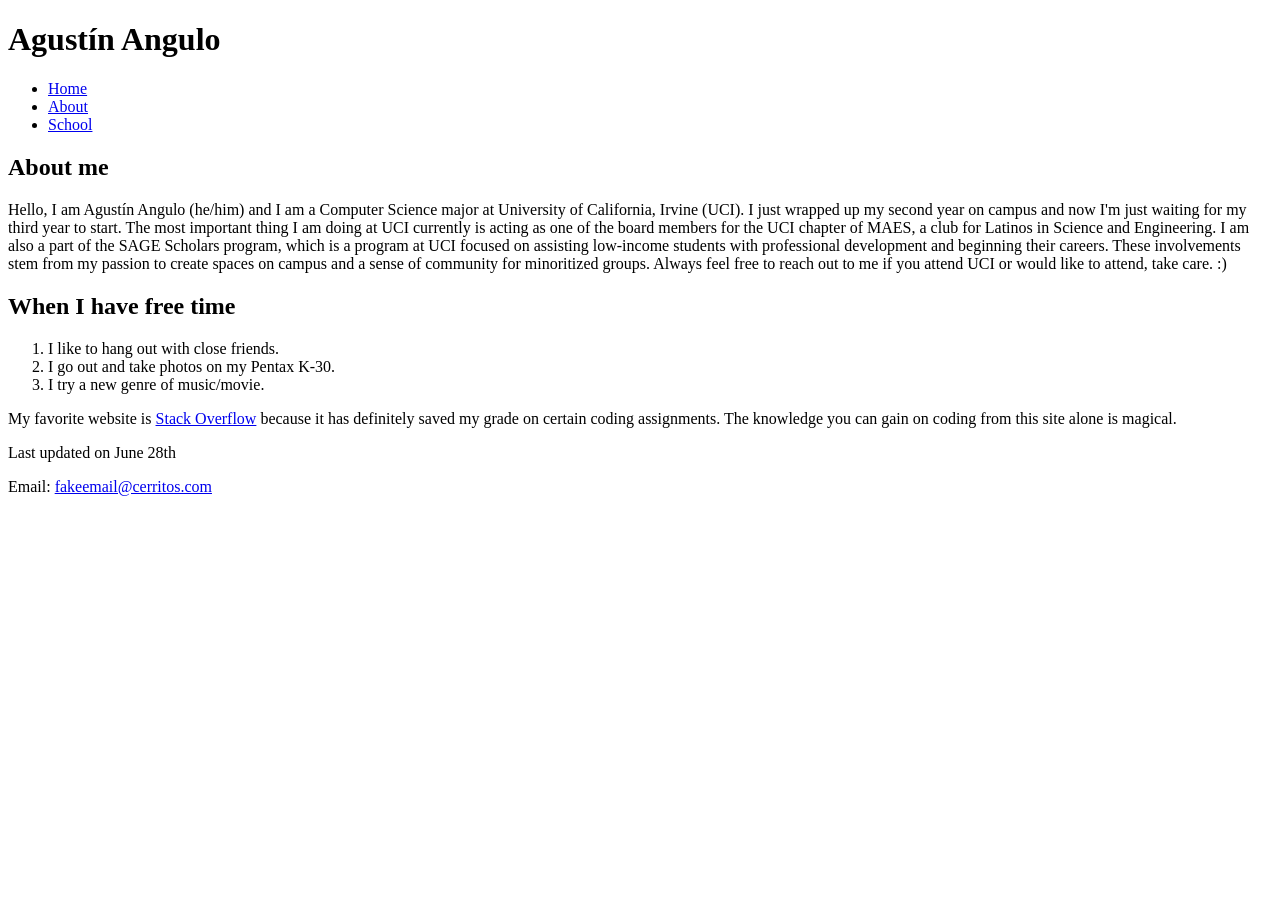
==== index.html @ 15104cb7 "Project 1-2: Home and About pages" ====
<!DOCTYPE html>
<html lang="en">

<head>
    <!-- The following HTML file is for Project 1-1 for CIS 162. -->
    <title>Agustín A. - Home</title>
    <meta charset="utf-8" />  <!-- Basic metadata -->
    <meta name="viewport" content="width=device-width, initial-scale=1" />
</head>

<body>
    
    <header> <h1>Agustín Angulo</h1> </header>  <!-- Title of page -->
    
    <nav>  <!-- Nav List -->
    <ul>
        <li> <a href="index.html"> Home </a> </li>
        <li> <a href="about.html"> About </a> </li>
        <li> <a href="#"> School </a> </li>  
    </ul>
    </nav>

    <article>
     
        <h2> About me </h2>
        <p> <!-- Paragraph about myself -->
            Hello, I am Agustín Angulo (he/him) and I am a Computer Science major at University of California, Irvine 
            (UCI). I just wrapped up my second year on campus and now I'm just waiting for my third year to start. The 
            most important thing I am doing at UCI currently is acting as one of the board members for the UCI chapter 
            of MAES, a club for Latinos in Science and Engineering. I am also a part of the SAGE Scholars program, which 
            is a program at UCI focused on assisting low-income students with professional development and beginning 
            their careers. These involvements stem from my passion to create spaces on campus and a sense of community 
            for minoritized groups. Always feel free to reach out to me if you attend UCI or would like to attend, 
            take care. :)
        </p>

        <h2> When I have free time </h2>  <!-- 3 Things I like to do in my free time -->
        <ol>
            <li> I like to hang out with close friends. </li>
            <li> I go out and take photos on my Pentax K-30. </li>
            <li> I try a new genre of music/movie. </li>
        </ol>

        <p>  <!-- Favorite website -->
            My favorite website is <a href="https://stackoverflow.com/">Stack Overflow</a> because it has definitely 
            saved my grade on certain coding assignments. The knowledge you can gain on coding from this site alone is 
            magical.
        </p>

    </article>

    <footer>
        <p> Last updated on <time datetime="2022-06-28"> June 28th </time> </p>  <!-- Last update footnote -->
        <p> Email: <a href="mailto:fakeemail@cerritos.com">fakeemail@cerritos.com</a></p>  <!-- Link to e-mail -->
    </footer>

</body>

</html>
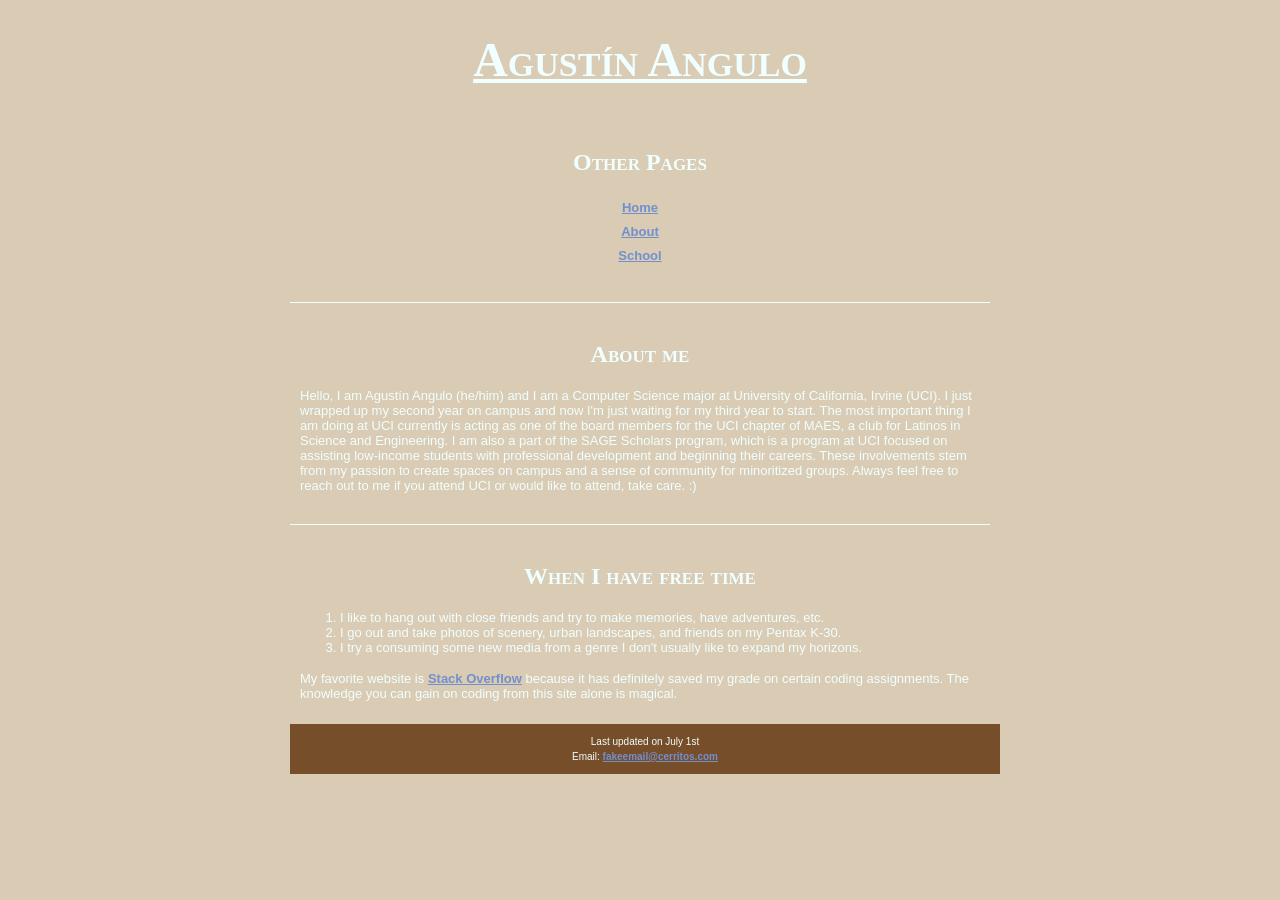
==== commit f1c95898: "Project 1-3: Stylesheet Added + Edits" ====
--- a/index.html
+++ b/index.html
@@ -6,12 +6,15 @@
     <title>Agustín A. - Home</title>
     <meta charset="utf-8" />  <!-- Basic metadata -->
     <meta name="viewport" content="width=device-width, initial-scale=1" />
+    <link href="style.css" rel="stylesheet">
 </head>
 
 <body>
     
-    <header> <h1>Agustín Angulo</h1> </header>  <!-- Title of page -->
+    <header> <h1><u>Agustín Angulo</u></h1> </header>  <!-- Title of page -->
     
+    <section>
+    <h2> Other Pages </h2>
     <nav>  <!-- Nav List -->
     <ul>
         <li> <a href="index.html"> Home </a> </li>
@@ -19,8 +22,11 @@
         <li> <a href="#"> School </a> </li>  
     </ul>
     </nav>
+    </section>    
 
-    <article>
+    <hr>
+
+    <section>
      
         <h2> About me </h2>
         <p> <!-- Paragraph about myself -->
@@ -33,12 +39,16 @@
             for minoritized groups. Always feel free to reach out to me if you attend UCI or would like to attend, 
             take care. :)
         </p>
+    </section>
+    
+    <hr>
 
+    <section>
         <h2> When I have free time </h2>  <!-- 3 Things I like to do in my free time -->
         <ol>
-            <li> I like to hang out with close friends. </li>
-            <li> I go out and take photos on my Pentax K-30. </li>
-            <li> I try a new genre of music/movie. </li>
+            <li> I like to hang out with close friends and try to make memories, have adventures, etc. </li>
+            <li> I go out and take photos of scenery, urban landscapes, and friends on my Pentax K-30. </li>
+            <li> I try a consuming some new media from a genre I don't usually like to expand my horizons. </li>
         </ol>
 
         <p>  <!-- Favorite website -->
@@ -47,10 +57,10 @@
             magical.
         </p>
 
-    </article>
+    </section>
 
     <footer>
-        <p> Last updated on <time datetime="2022-06-28"> June 28th </time> </p>  <!-- Last update footnote -->
+        <p> Last updated on <time datetime="2022-07-01"> July 1st </time> </p>  <!-- Last update footnote -->
         <p> Email: <a href="mailto:fakeemail@cerritos.com">fakeemail@cerritos.com</a></p>  <!-- Link to e-mail -->
     </footer>
 
--- a/style.css
+++ b/style.css
@@ -0,0 +1,93 @@
+@charset "utf-8";
+/*
+    Styling Sheet for Project 1-3
+*/
+
+/* Body */
+
+html {
+    background-color: #DACBB4;
+    color: azure;
+}
+
+body {
+    margin: auto;
+    width: 700px;
+}
+
+/* Header + h1, h2 */
+
+header {
+    text-align: center;
+    font-size: x-large;
+}
+
+h1, h2 {
+    font-family: 'Times New Roman', Times, serif;  /* Stylize the headings w/ serif to stand out */
+    font-variant: small-caps;
+    text-align: center;
+}
+
+/* Nav list */
+
+nav > ul {
+    padding-left: 0px;
+    line-height: 1.5em;
+    list-style: none;
+    text-align: center;    
+}
+
+a {
+    font-weight: bold;
+}
+
+
+a:link {  /* The following controls the color of links */
+    color : #728FCE
+}
+
+a:visited {
+    color: #4369A2;
+}
+
+a:hover {
+    color: #4369A2;
+}
+
+a:active {
+    color: brown;
+}
+
+/* Section */
+
+section {
+    padding: 10px;  /* Add space to sections to make them stand out more */
+}
+
+section p, li{  /* sans-serif font for normal body */
+    font-family: Verdana, Geneva, Tahoma, sans-serif;
+    font-size: small;
+}
+
+hr {  /* Horizontal lines to separate sections */
+    border-top: 1px solid azure;
+    border-left: 0px;
+    border-right: 0px;
+    border-bottom: 0px;
+}
+
+
+/* Footer */
+
+footer {
+    color: azure;
+    background-color: #774e2a;
+    line-height: 0.5em;
+    
+    width: 700px;
+    text-align: center;
+    padding: 5px;
+
+    font-family: Verdana, Geneva, Tahoma, sans-serif;
+    font-size: x-small;
+}
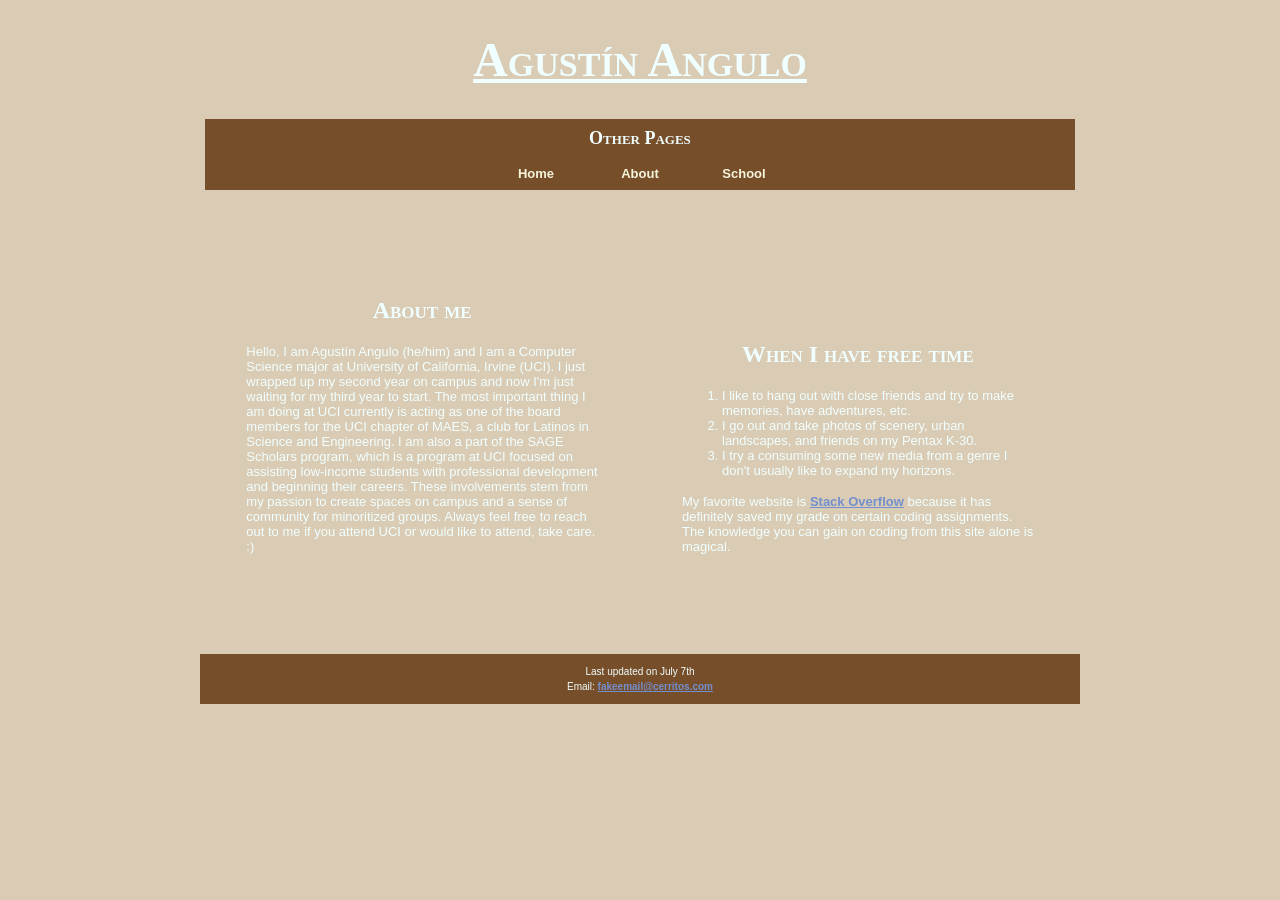
==== commit df27cf0e: "Project 1-4: School added + Restructured Home/About" ====
--- a/index.html
+++ b/index.html
@@ -13,54 +13,53 @@
     
     <header> <h1><u>Agustín Angulo</u></h1> </header>  <!-- Title of page -->
     
-    <section>
-    <h2> Other Pages </h2>
-    <nav>  <!-- Nav List -->
-    <ul>
-        <li> <a href="index.html"> Home </a> </li>
-        <li> <a href="about.html"> About </a> </li>
-        <li> <a href="#"> School </a> </li>  
-    </ul>
-    </nav>
+    <section id="otherPages">
+        <h2> Other Pages </h2>
+        <nav>  <!-- Nav List -->
+        <ul>
+            <li> <a href="index.html"> Home </a> </li>
+            <li> <a href="about.html"> About </a> </li>
+            <li> <a href="school.html"> School </a> </li>  
+        </ul>
+        </nav>
     </section>    
 
-    <hr>
+    <div id="columnWrapper">
+        <section id="leftCol">
+        
+            <h2> About me </h2>
+            <p> <!-- Paragraph about myself -->
+                Hello, I am Agustín Angulo (he/him) and I am a Computer Science major at University of California, Irvine 
+                (UCI). I just wrapped up my second year on campus and now I'm just waiting for my third year to start. The 
+                most important thing I am doing at UCI currently is acting as one of the board members for the UCI chapter 
+                of MAES, a club for Latinos in Science and Engineering. I am also a part of the SAGE Scholars program, which 
+                is a program at UCI focused on assisting low-income students with professional development and beginning 
+                their careers. These involvements stem from my passion to create spaces on campus and a sense of community 
+                for minoritized groups. Always feel free to reach out to me if you attend UCI or would like to attend, 
+                take care. :)
+            </p>
+        </section>
 
-    <section>
-     
-        <h2> About me </h2>
-        <p> <!-- Paragraph about myself -->
-            Hello, I am Agustín Angulo (he/him) and I am a Computer Science major at University of California, Irvine 
-            (UCI). I just wrapped up my second year on campus and now I'm just waiting for my third year to start. The 
-            most important thing I am doing at UCI currently is acting as one of the board members for the UCI chapter 
-            of MAES, a club for Latinos in Science and Engineering. I am also a part of the SAGE Scholars program, which 
-            is a program at UCI focused on assisting low-income students with professional development and beginning 
-            their careers. These involvements stem from my passion to create spaces on campus and a sense of community 
-            for minoritized groups. Always feel free to reach out to me if you attend UCI or would like to attend, 
-            take care. :)
-        </p>
-    </section>
-    
-    <hr>
+        <section id="rightCol">
+            <h2> When I have free time </h2>  <!-- 3 Things I like to do in my free time -->
+            <ol>
+                <li> I like to hang out with close friends and try to make memories, have adventures, etc. </li>
+                <li> I go out and take photos of scenery, urban landscapes, and friends on my Pentax K-30. </li>
+                <li> I try a consuming some new media from a genre I don't usually like to expand my horizons. </li>
+            </ol>
 
-    <section>
-        <h2> When I have free time </h2>  <!-- 3 Things I like to do in my free time -->
-        <ol>
-            <li> I like to hang out with close friends and try to make memories, have adventures, etc. </li>
-            <li> I go out and take photos of scenery, urban landscapes, and friends on my Pentax K-30. </li>
-            <li> I try a consuming some new media from a genre I don't usually like to expand my horizons. </li>
-        </ol>
+            <p>  <!-- Favorite website -->
+                My favorite website is <a href="https://stackoverflow.com/">Stack Overflow</a> because it has definitely 
+                saved my grade on certain coding assignments. The knowledge you can gain on coding from this site alone is 
+                magical.
+            </p>
 
-        <p>  <!-- Favorite website -->
-            My favorite website is <a href="https://stackoverflow.com/">Stack Overflow</a> because it has definitely 
-            saved my grade on certain coding assignments. The knowledge you can gain on coding from this site alone is 
-            magical.
-        </p>
-
-    </section>
+        </section>
+        
+    </div>
 
     <footer>
-        <p> Last updated on <time datetime="2022-07-01"> July 1st </time> </p>  <!-- Last update footnote -->
+        <p> Last updated on <time datetime="2022-07-07"> July 7th </time> </p>  <!-- Last update footnote -->
         <p> Email: <a href="mailto:fakeemail@cerritos.com">fakeemail@cerritos.com</a></p>  <!-- Link to e-mail -->
     </footer>
 
--- a/style.css
+++ b/style.css
@@ -10,9 +10,10 @@
     color: azure;
 }
 
-body {
-    margin: auto;
-    width: 700px;
+body {  /* Center all elements-- this does not center align text */
+    margin-left: auto;
+    margin-right: auto;
+    width: 85%;
 }
 
 /* Header + h1, h2 */
@@ -30,38 +31,94 @@
 
 /* Nav list */
 
-nav > ul {
-    padding-left: 0px;
-    line-height: 1.5em;
-    list-style: none;
-    text-align: center;    
+section#otherPages {
+    width: 80%;
+    margin-left: auto;
+    margin-right: auto;
+    margin-bottom: 8%;
+    background-color: #774e2a;
+
+    line-height: 0.5em;
+    padding-top: 0.05px;
 }
 
-a {
-    font-weight: bold;
+section#otherPages h2 {
+    font-size: large;
 }
 
+section#otherPages > nav > ul{
+    padding-left: 0px;
+    list-style: none;
+    text-align: center;
 
-a:link {  /* The following controls the color of links */
-    color : #728FCE
+    display: block;
+    
+    width: 60%;
+    margin-left: auto;
+    margin-right: auto;
 }
 
-a:visited {
-    color: #4369A2;
+a { font-weight: bold; }  /* The following controls the typography of links in general */
+
+a:link { color : #728FCE }
+
+a:visited { color: #4369A2; }
+
+a:hover { color: #4369A2; }
+
+a:active { color: tomato; }
+
+section#otherPages li {  /* The following controls the appearance of links in the Other Pages section */
+    width: 100px;
+    display: inline-block;
 }
 
-a:hover {
-    color: #4369A2;
+section#otherPages a {
+    display: block;
+    color: beige;
+    padding: 12px;
+    text-decoration: none;
 }
 
-a:active {
-    color: brown;
-}
+section#otherPages a:hover { background-color: #54371d; }
+
+section#otherPages a:active { color: tomato; }
 
 /* Section */
 
-section {
-    padding: 10px;  /* Add space to sections to make them stand out more */
+section#leftCol {
+    box-sizing: border-box;
+    width: 40%;
+    display: inline-block;
+    text-align: left;
+    padding-right: 40px;
+    margin: auto;
+}
+
+section#rightCol {
+    box-sizing: border-box;
+    width: 40%;
+    display: inline-block;
+    text-align: left;
+    padding-left: 40px;
+    margin: auto;
+}
+
+div#columnWrapper {
+    width: 90%;
+    margin: auto;
+    text-align: center;
+}
+
+div#columnWrapper > p {
+    width: 40%;
+    margin-left: auto;
+    margin-right: auto;
+    text-align: left;
+}
+
+div#columnWrapper > img {
+    width: 30%;
 }
 
 section p, li{  /* sans-serif font for normal body */
@@ -69,25 +126,24 @@
     font-size: small;
 }
 
-hr {  /* Horizontal lines to separate sections */
-    border-top: 1px solid azure;
-    border-left: 0px;
-    border-right: 0px;
-    border-bottom: 0px;
-}
-
-
 /* Footer */
 
-footer {
+footer {  /* Typographic Features for Footer */
     color: azure;
     background-color: #774e2a;
     line-height: 0.5em;
     
-    width: 700px;
+    font-family: Verdana, Geneva, Tahoma, sans-serif;
+    font-size: x-small;
+}
+
+footer {  /* Structuring for Footer */
+    width: 80%;
+    margin-left: auto;
+    margin-right: auto;
+    margin-top: 8%;
+
+    clear: both;
     text-align: center;
     padding: 5px;
-
-    font-family: Verdana, Geneva, Tahoma, sans-serif;
-    font-size: x-small;
 }
